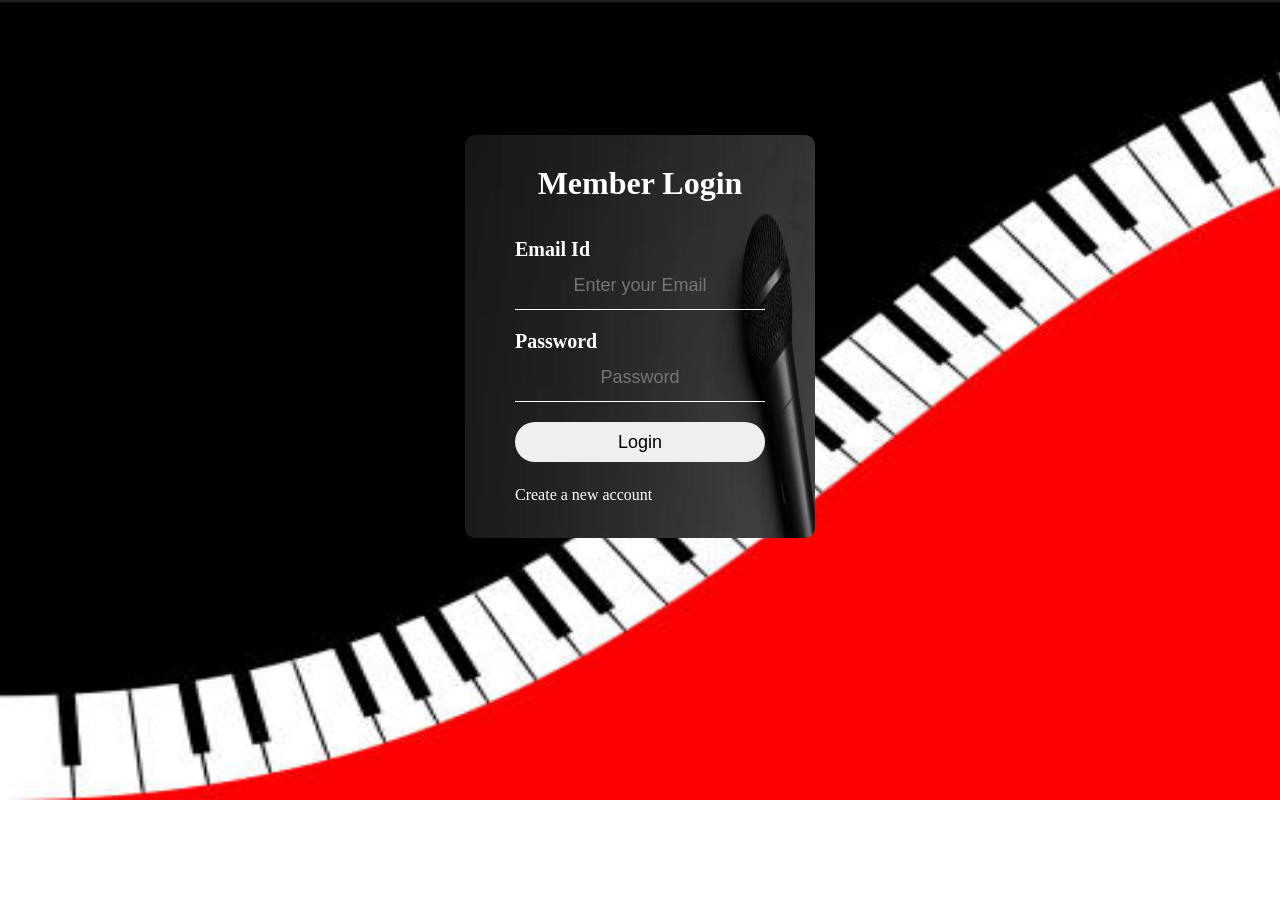
==== login_member.html @ ffefc8d8 "sheights version 1.0.0" ====
<!DOCTYPE html>
<html lang="en">
<head>
  <meta charset="UTF-8">
  <meta http-equiv="X-UA-Compatible" content="IE=edge">
  <meta name="viewport" content="width=device-width, initial-scale=1.0">
  <title> Member login Page </title>
  <link href="login_member.css" rel="stylesheet" type="text/css">
  <!-- <script type="login_m_val"> </script> -->
  <!-- <script src="email.js"></script> -->

</head>

<body>
  <div class="loginbox">
    <h1>Member Login </h1><br><br>
  <form action="login_p.php"  id="form_id" method="post" name="myform">
    <p type="text_em">Email Id</p>
    <input type="email" name="email" placeholder="Enter your Email" required id="email">
    <p type="text_pa">Password</p>
    <input type="password" name="password" placeholder="Password" required id="password">
    <input type="button" value="Login" id="submit" onclick="validate()"/><br>
    <a href="#">Create a new account</a>
  </form>
  </div>
</body>
</html>
---- login_member.css ----
*{margin:0; padding  :0}

body{
  background:url('images/img_2.jpg');
  padding-top: 15vh; 
  background-repeat: no-repeat;
  background-size: 1710px 800px ; 
}
.loginbox{
  width: 250px;
  height: auto;
  padding: 30px 50px;
  background-image: url('images/img_5.jpg');
  border-radius: 10px;
  box-shadow: 10px;
  margin:auto ;
  background-size: 250px auto  ;
  opacity: 100;
  background-repeat: no-repeat;
  background-size: 450px 900px ;
}
.loginbox input{
  list-style-type: none;
  text-align: center;
  width: 250px;
  height: 25px;
  text-align: center;
  padding: 4px 0px;
}
.loginbox p{
  margin: 0;
  padding: 0;
  font-weight: bold;
  font-size: 20px;
}

.loginbox input{
  width: 100%;
  margin-bottom: 20px;
}

.loginbox input[type="email"],input[type="password"]{
  border: none;
  border-bottom: 1px solid #fff;
  background: transparent;
  outline: none;
  height: 40px;
  font-size: 18px;
}
.loginbox input[type="email"],input[type="password"]{
  border: none;
  border-bottom: 1px solid #fff;
  background: transparent;
  outline: none;
  height: 40px;
  font-size: 18px;
  color: #fff;
}

.loginbox input[type="button"]{
  border: none;
  outline: none;
  height: 40px;
  font-size: 18px;
  border-radius: 20px;
  color: rgb(0, 0, 0);
}

.loginbox input[type="button"]:hover{
  cursor: pointer;
  background: red;
  color:rgb(255, 255, 255);
}

.loginbox a{
  text-decoration: none;
  font-size: 16px;
  line-height: 26px;
  color: white;
}

.loginbox a:hover{
  color: red;
}

h1{
  text-align: center;
  color: #fff;
}
.loginbox p[type="text_em"], p[type="text_pa"]{
  color:white;
}




/* 
@import url(http://fonts.googleapis.com/css?family=Raleway);
h2{
background-color: #FEFFED;
padding: 30px 35px;
margin: -10px -50px;
text-align:center;
border-radius: 10px 10px 0 0;
}
hr{
margin: 10px -50px;
border: 0;
border-top: 1px solid #ccc;
margin-bottom: 40px;
}
div.container{
width: 900px;
height: 610px;
margin:35px auto;
font-family: 'Raleway', sans-serif;
}
div.main{
width: 300px;
padding: 10px 50px 25px;
border: 2px solid gray;
border-radius: 10px;
font-family: raleway;
float:left;
margin-top:50px;
}
input[type=text],input[type=password]{
width: 100%;
height: 40px;
padding: 5px;
margin-bottom: 25px;
margin-top: 5px;
border: 2px solid #ccc;
color: #4f4f4f;
font-size: 16px;
border-radius: 5px;
}
label{
color: #464646;
text-shadow: 0 1px 0 #fff;
font-size: 14px;
font-weight: bold;
}
center{
font-size:32px;
}
.note{
color:red;
}
.valid{
color:green;
}
.back{
text-decoration: none;
border: 1px solid rgb(0, 143, 255);
background-color: rgb(0, 214, 255);
padding: 3px 20px;
border-radius: 2px;
color: black;
}
input[type=button]{
font-size: 16px;
background: linear-gradient(#ffbc00 5%, #ffdd7f 100%);
border: 1px solid #e5a900;
color: #4E4D4B;
font-weight: bold;
cursor: pointer;
width: 100%;
border-radius: 5px;
padding: 10px 0;
outline:none;
}
input[type=button]:hover{
background: linear-gradient(#ffdd7f 5%, #ffbc00 100%);
}

 */
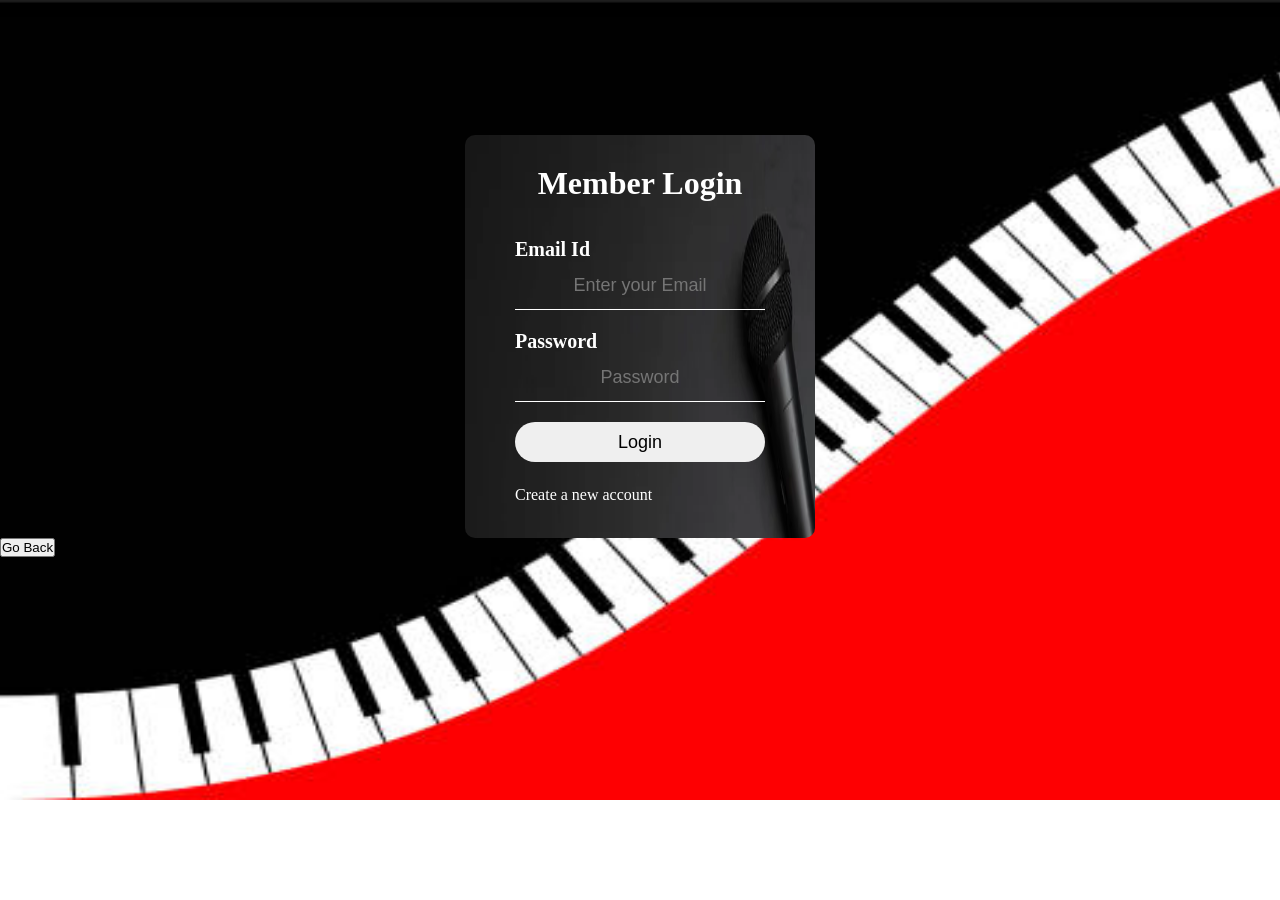
==== commit f7ddb075: "project changes" ====
--- a/login_member.html
+++ b/login_member.html
@@ -1,5 +1,6 @@
 <!DOCTYPE html>
 <html lang="en">
+
 <head>
   <meta charset="UTF-8">
   <meta http-equiv="X-UA-Compatible" content="IE=edge">
@@ -14,14 +15,18 @@
 <body>
   <div class="loginbox">
     <h1>Member Login </h1><br><br>
-  <form action="login_p.php"  id="form_id" method="post" name="myform">
-    <p type="text_em">Email Id</p>
-    <input type="email" name="email" placeholder="Enter your Email" required id="email">
-    <p type="text_pa">Password</p>
-    <input type="password" name="password" placeholder="Password" required id="password">
-    <input type="button" value="Login" id="submit" onclick="validate()"/><br>
-    <a href="#">Create a new account</a>
-  </form>
+    <form action="login_p.php" id="form_id" method="post" name="myform">
+      <p type="text_em">Email Id</p>
+      <input type="email" name="email" placeholder="Enter your Email" required id="email">
+      <p type="text_pa">Password</p>
+      <input type="password" name="password" placeholder="Password" required id="password">
+      <input type="button" value="Login" id="submit" onclick="validate()" /><br>
+      <a href="#">Create a new account</a>
+    </form>
   </div>
+  
+  <button onclick="history.back()">Go Back</button>
+
 </body>
+
 </html>
--- a/login_member.css
+++ b/login_member.css
@@ -89,89 +89,4 @@
 }
 .loginbox p[type="text_em"], p[type="text_pa"]{
   color:white;
-}
-
-
-
-
-/* 
-@import url(http://fonts.googleapis.com/css?family=Raleway);
-h2{
-background-color: #FEFFED;
-padding: 30px 35px;
-margin: -10px -50px;
-text-align:center;
-border-radius: 10px 10px 0 0;
-}
-hr{
-margin: 10px -50px;
-border: 0;
-border-top: 1px solid #ccc;
-margin-bottom: 40px;
-}
-div.container{
-width: 900px;
-height: 610px;
-margin:35px auto;
-font-family: 'Raleway', sans-serif;
-}
-div.main{
-width: 300px;
-padding: 10px 50px 25px;
-border: 2px solid gray;
-border-radius: 10px;
-font-family: raleway;
-float:left;
-margin-top:50px;
-}
-input[type=text],input[type=password]{
-width: 100%;
-height: 40px;
-padding: 5px;
-margin-bottom: 25px;
-margin-top: 5px;
-border: 2px solid #ccc;
-color: #4f4f4f;
-font-size: 16px;
-border-radius: 5px;
-}
-label{
-color: #464646;
-text-shadow: 0 1px 0 #fff;
-font-size: 14px;
-font-weight: bold;
-}
-center{
-font-size:32px;
-}
-.note{
-color:red;
-}
-.valid{
-color:green;
-}
-.back{
-text-decoration: none;
-border: 1px solid rgb(0, 143, 255);
-background-color: rgb(0, 214, 255);
-padding: 3px 20px;
-border-radius: 2px;
-color: black;
-}
-input[type=button]{
-font-size: 16px;
-background: linear-gradient(#ffbc00 5%, #ffdd7f 100%);
-border: 1px solid #e5a900;
-color: #4E4D4B;
-font-weight: bold;
-cursor: pointer;
-width: 100%;
-border-radius: 5px;
-padding: 10px 0;
-outline:none;
-}
-input[type=button]:hover{
-background: linear-gradient(#ffdd7f 5%, #ffbc00 100%);
-}
-
- */+}
